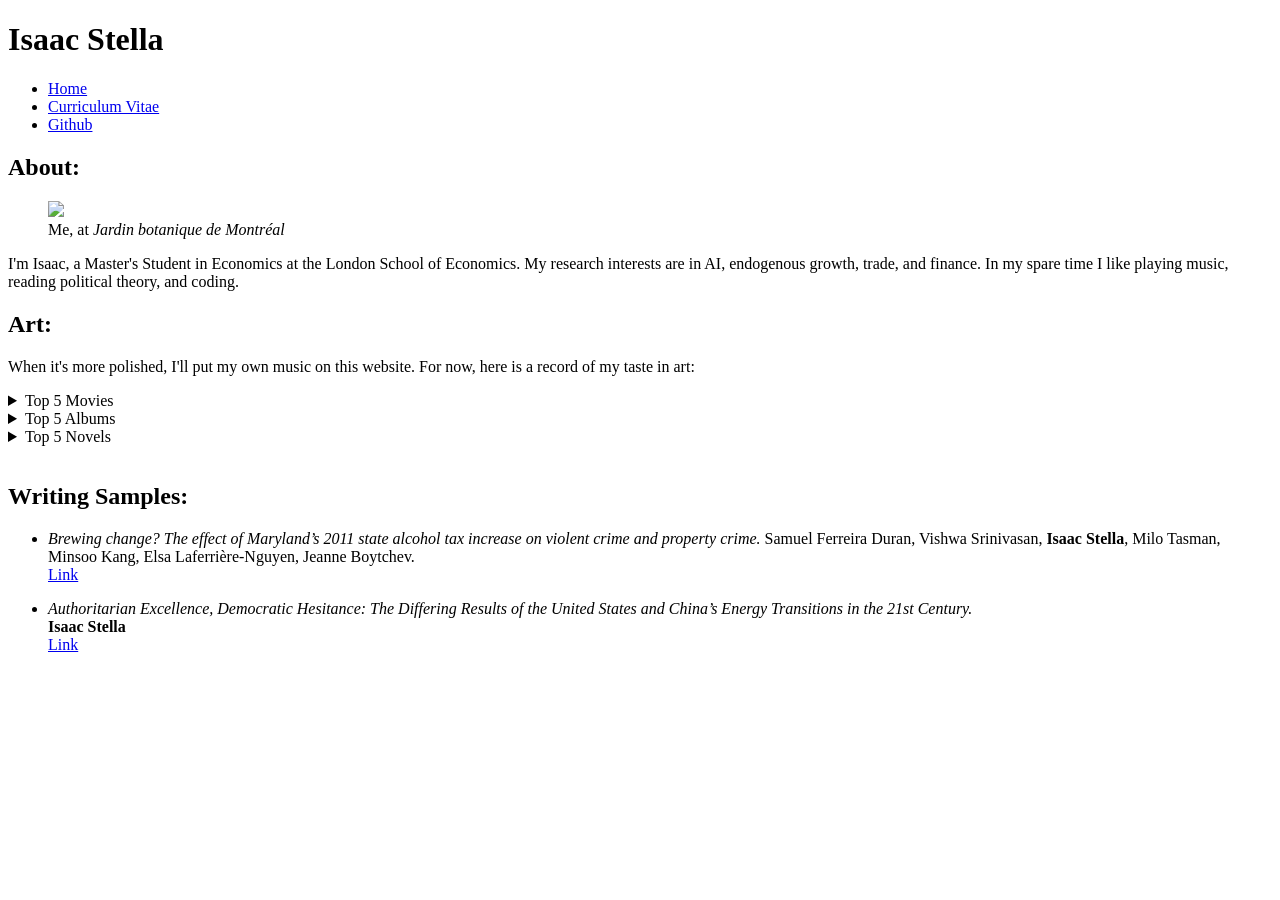
==== index.html @ fdb217d5 "Updated resume :)" ====
<!DOCTYPE html>
<html>
    <link href="style.css" rel="stylesheet" type="text/css">
    <script src="index.js"></script>
    <head>
        <title>Isaac Stella</title>
        <link rel="icon" type="images/x-icon" href="resources/fortier.webp">
    </head>
    <header>
        <h1>Isaac Stella</h1>
        <ul class="navbar">
            <li class="navitem"><a href="index.html">Home</a></li>
            <li class="navitem"><a href="resources/Isaac_Stella_Resume_So">Curriculum Vitae</a></li>
            <li class="navitem"><a href="https://github.com/HundredFlowersBloom">Github</a></li>
        </ul>
    </header>
    <body>
        <div class="row">
            <div class="column">
                <h2>About:</h2>
                <div class="box" id="metext">
                    <figure>
                         <img src="resources/DSC02557.webp" id="mepic">
                         <figcaption>Me, at <em>Jardin botanique de Montréal</em></figcaption>
                    </figure>
                    <p>
                        I'm Isaac, a Master's Student in Economics at the London School of Economics. 
                        My research interests are in AI, endogenous growth, trade, and finance. In my spare time I like playing music,
                        reading political theory, and coding.
                    </p>
                </div>
                <h2> Art:</h2>
                <div class="box">
                    <p>
                        When it's more polished, I'll put my own music on this website. For now, here is a record of my taste in art:
                    </p>
                    <details>
                        <summary>Top 5 Movies</summary>
                        <ul class="movielist">
                            <li><i>Persona</i> 
                                <span><img src="resources/movies/persona.webp"></span> (1966) dir. Ingmar Bergman
                            </li>
                            <li><i>Dr. Strangelove or: How I Learned to Stop Worrying and Love the Bomb</i> 
                                <span><img src="resources/movies/strangelove.jpg"></span> (1964) dir.
                            Stanley Kubrick
                            </li>
                            <li><i>The Graduate</i> 
                                <span><img src="resources/movies/graduate.jpg"></span> (1967) dir. Mike Nichols
                            </li>
                            <li><i>Yi Yi</i> 
                                <span><img src="resources/movies/YiYi.jpg"></span> (2000) dir. Edward Yang
                            </li>
                            <li><i>The Godfather</i> 
                                <span><img src="resources/movies/godfather.jpg"></span> (1972) dir. Francis Ford Coppola
                            </li>
                        </ul>
                    </details>
                    <details>
                        <summary>Top 5 Albums</summary>
                        <ul class="movielist">
                            <li><i>Deceit</i> 
                                <span><img src="resources/movies/deceit.jpg"></span> (1981) This Heat
                            </li>
                            <li><i>In a Silent Way</i> 
                                <span><img src="resources/movies/silent.jpg"></span> (1969) Miles Davis
                            </li>
                            <li><i>Pet Sounds</i> 
                                <span><img src="resources/movies/petsounds.jpg"></span> (1966) The Beach Boys
                            </li>
                            <li><i>The Black Saint and the Sinner Lady</i> 
                                <span><img src="resources/movies/blacksaint.jpg"></span> (1963) Charles Mingus
                            </li>
                            <li><i>Soundtracks for the Blind</i> 
                                <span><img src="resources/movies/soundtracks.jpg"></span> (1996) Swans
                            </li>
                        </ul>
                    </details>
                    <details>
                        <summary>Top 5 Novels</summary>
                        <ul class="movielist">
                            <li><i>The Sound and the Fury</i> 
                                 (1929) William Faulkner
                            </li>
                            <li><i>Ulysses</i>  (1922) James Joyce
                            </li>
                            <li><i>Wuthering Heights</i>  (1845) Emily Brontë
                            </li>
                            <li><i>The Sirens of Titan</i> (1959) Kurt Vonnegut
                            </li>
                            <li><i>Moby-Dick or, The Whale</i>  (1851) Herman Melville
                            </li>
                        </ul>
                    </details><br>
                </div>
            </div>
            <div class="column">
                <h2>Writing Samples:</h2>
                <div class="box">
                    <ul>
                        <li>
                            <em>Brewing change? The effect of Maryland’s 2011 state alcohol tax increase on violent crime and property crime.</em> 
                            Samuel Ferreira Duran, Vishwa Srinivasan, <b>Isaac Stella</b>, Milo Tasman, Minsoo Kang, Elsa Laferrière-Nguyen, Jeanne Boytchev.</b><br>
                            <a href="resources/Papers/Econometrics Paper.pdf">
                                Link</a>
                        </li>
                    </ul>
                    <ul>
                        <li>
                            <em>Authoritarian Excellence, Democratic Hesitance: The Differing Results of the United States and China’s Energy Transitions in the 21st Century.</em>
                            <br><b>Isaac Stella</b>
                            <br><a href="resources/Papers/POLI524 Final Project.pdf">Link</a>
                        </li>
                    </ul>
                </div>
            </div>
        </div>
    </body>
</html>
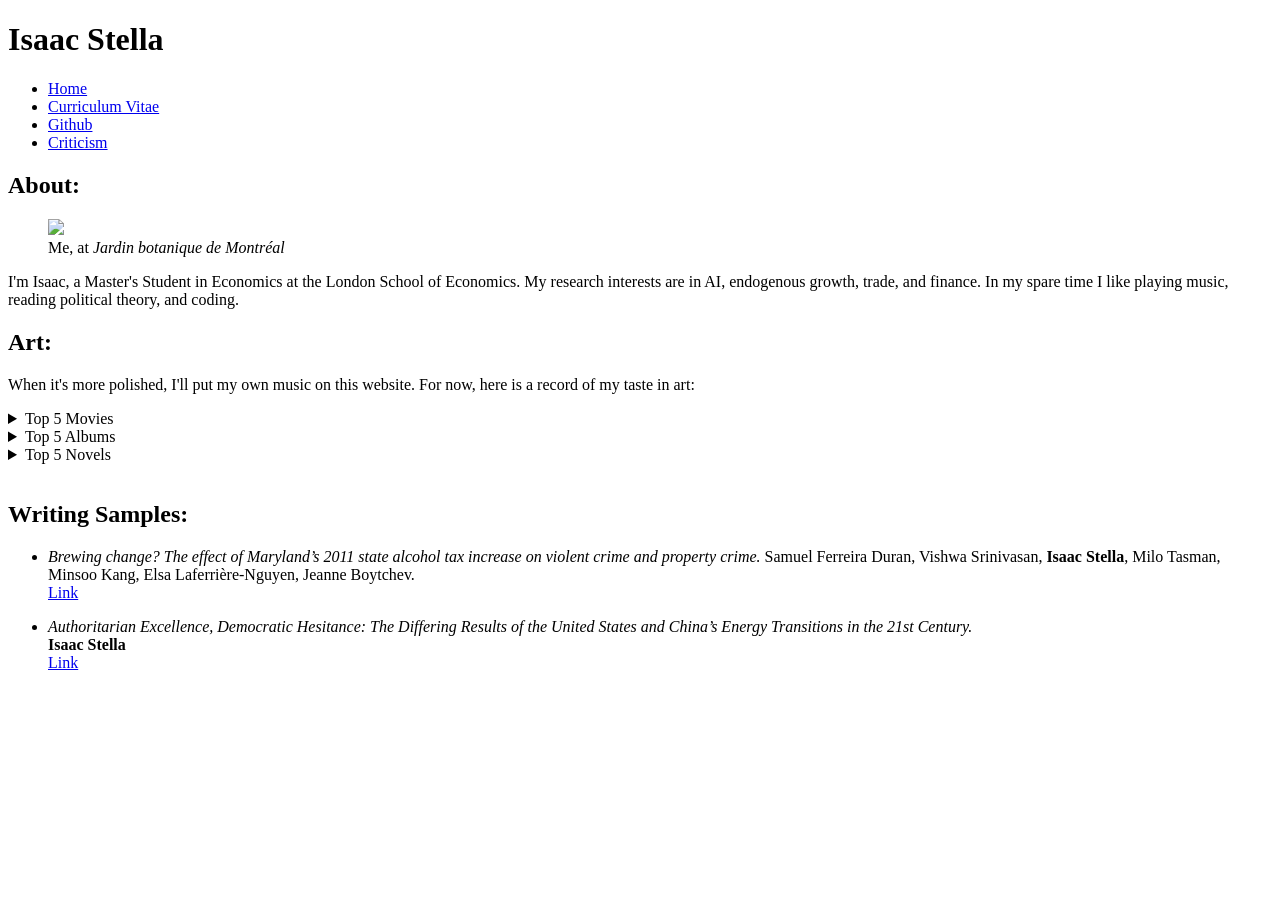
==== commit e2e1f441: "Add Criticism nav link, mark Home active, drop old dark-mode script" ====
--- a/index.html
+++ b/index.html
@@ -1,7 +1,6 @@
 <!DOCTYPE html>
 <html>
     <link href="style.css" rel="stylesheet" type="text/css">
-    <script src="index.js"></script>
     <head>
         <title>Isaac Stella</title>
         <link rel="icon" type="images/x-icon" href="resources/fortier.webp">
@@ -9,9 +8,10 @@
     <header>
         <h1>Isaac Stella</h1>
         <ul class="navbar">
-            <li class="navitem"><a href="index.html">Home</a></li>
-            <li class="navitem"><a href="resources/Isaac_Stella_Resume_So">Curriculum Vitae</a></li>
+            <li class="navitem"><a href="index.html" aria-current="page">Home</a></li>
+            <li class="navitem"><a href="resources/Isaac_Stella_Resume_So.pdf">Curriculum Vitae</a></li>
             <li class="navitem"><a href="https://github.com/HundredFlowersBloom">Github</a></li>
+            <li class="navitem"><a href="Reviews/ratings.html">Criticism</a></li>
         </ul>
     </header>
     <body>
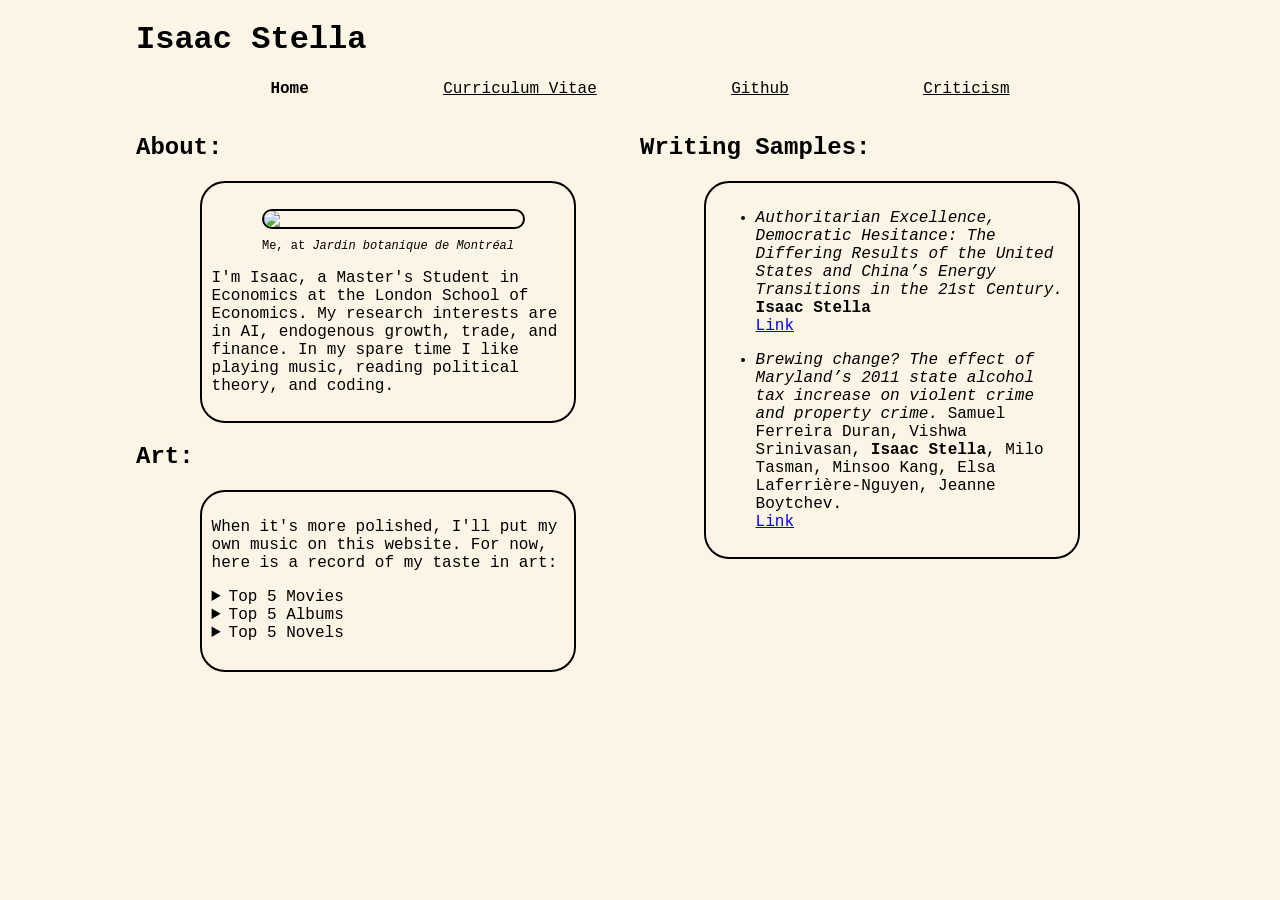
==== commit 8c32cba0: "switched the papers around" ====
--- a/index.html
+++ b/index.html
@@ -98,17 +98,17 @@
                 <div class="box">
                     <ul>
                         <li>
+                            <em>Authoritarian Excellence, Democratic Hesitance: The Differing Results of the United States and China’s Energy Transitions in the 21st Century.</em>
+                            <br><b>Isaac Stella</b>
+                            <br><a href="resources/Papers/POLI524 Final Project.pdf">Link</a>
+                        </li>
+                    </ul>
+                    <ul>
+                        <li>
                             <em>Brewing change? The effect of Maryland’s 2011 state alcohol tax increase on violent crime and property crime.</em> 
                             Samuel Ferreira Duran, Vishwa Srinivasan, <b>Isaac Stella</b>, Milo Tasman, Minsoo Kang, Elsa Laferrière-Nguyen, Jeanne Boytchev.</b><br>
                             <a href="resources/Papers/Econometrics Paper.pdf">
                                 Link</a>
-                        </li>
-                    </ul>
-                    <ul>
-                        <li>
-                            <em>Authoritarian Excellence, Democratic Hesitance: The Differing Results of the United States and China’s Energy Transitions in the 21st Century.</em>
-                            <br><b>Isaac Stella</b>
-                            <br><a href="resources/Papers/POLI524 Final Project.pdf">Link</a>
                         </li>
                     </ul>
                 </div>
--- a/style.css
+++ b/style.css
@@ -0,0 +1,90 @@
+html {
+    width: 80%;
+    margin: auto;
+    font-family: 'Courier New', Courier, monospace;
+    background-color: #FCF5E5;
+    color: #000000;
+    transition: background-color 1s ease-in,
+                color 1s ease-in-out;
+}
+
+.navbar a { color: inherit; }
+.navbar a[aria-current="page"] { font-weight: bold; text-decoration: none; }
+
+.navbar {
+    display: flex;
+    justify-content: space-evenly;
+    list-style-type: none;
+    padding: 0;
+}
+
+.navbar li {
+    display: inline;
+}
+
+.column {
+    float: left;
+    width: 50%;
+}
+
+.row:after {
+    content: "";
+    display: table;
+    clear: both;
+}
+
+.box {
+    width: 70%;
+    margin: auto;
+    font-size: medium;
+    border-radius: 25px;
+    border-color: black;
+    border: 2px solid;
+    padding: 10px;
+}
+
+figcaption {
+    text-align: center;
+    font-size: 12px;
+}
+
+figure img {
+    border-radius: 25%;
+    display: block;
+    margin: 10px;
+    width: 95%;
+    border: 2px solid;
+    border-radius: 10px;
+}
+
+/* .movie {
+    display: inline-block;
+    width: 20%;
+    padding: 5px;
+    margin: auto;
+    vertical-align: top;
+}
+
+.movie > img {
+    object-fit: contain;
+    max-width: 100%;
+} */
+
+.movielist li span {
+    position: right;
+    display: none;
+    float:right;
+    z-index: 99;
+}
+
+.movielist li span img {
+    height: 300px;
+}
+
+.movielist li:hover span {
+    display: block;
+} 
+
+#sitetext {
+    text-align: center;
+}
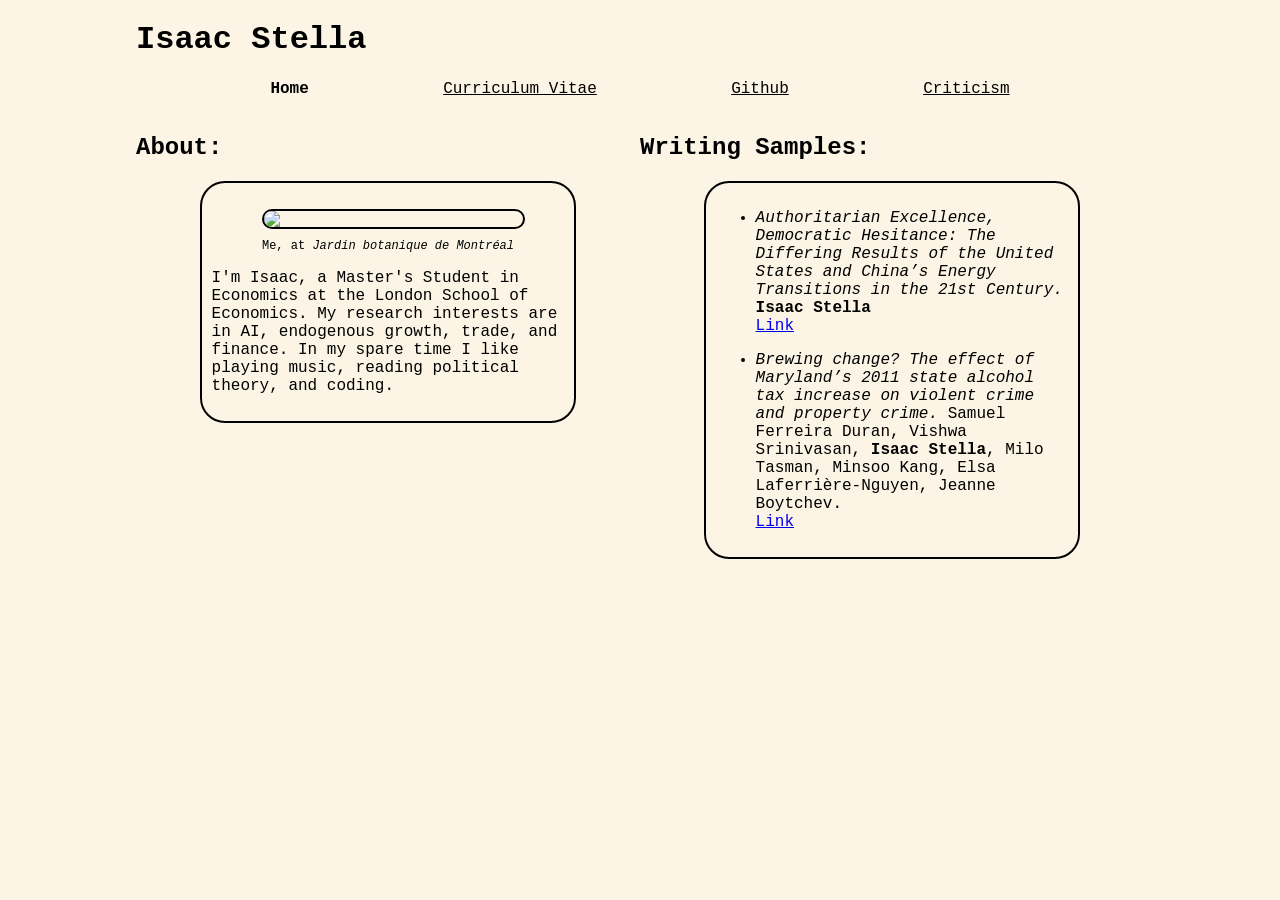
==== commit 9eb61992: "Removed art opinions from home page for now" ====
--- a/index.html
+++ b/index.html
@@ -29,7 +29,7 @@
                         reading political theory, and coding.
                     </p>
                 </div>
-                <h2> Art:</h2>
+                <!-- <h2> Art:</h2>
                 <div class="box">
                     <p>
                         When it's more polished, I'll put my own music on this website. For now, here is a record of my taste in art:
@@ -91,7 +91,7 @@
                             </li>
                         </ul>
                     </details><br>
-                </div>
+                </div> -->
             </div>
             <div class="column">
                 <h2>Writing Samples:</h2>
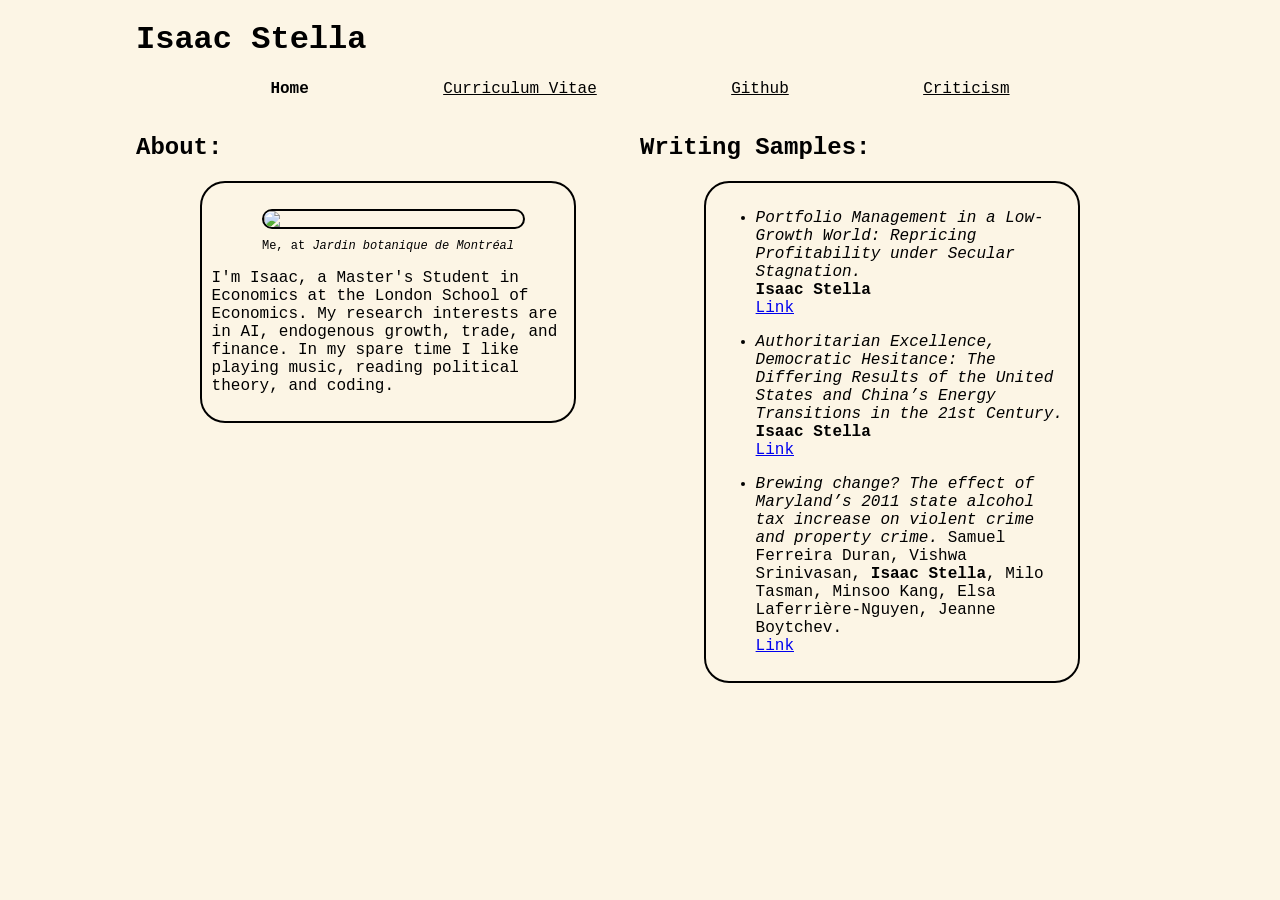
==== commit 725902a1: "Added LSE Dissertation" ====
--- a/index.html
+++ b/index.html
@@ -29,73 +29,17 @@
                         reading political theory, and coding.
                     </p>
                 </div>
-                <!-- <h2> Art:</h2>
-                <div class="box">
-                    <p>
-                        When it's more polished, I'll put my own music on this website. For now, here is a record of my taste in art:
-                    </p>
-                    <details>
-                        <summary>Top 5 Movies</summary>
-                        <ul class="movielist">
-                            <li><i>Persona</i> 
-                                <span><img src="resources/movies/persona.webp"></span> (1966) dir. Ingmar Bergman
-                            </li>
-                            <li><i>Dr. Strangelove or: How I Learned to Stop Worrying and Love the Bomb</i> 
-                                <span><img src="resources/movies/strangelove.jpg"></span> (1964) dir.
-                            Stanley Kubrick
-                            </li>
-                            <li><i>The Graduate</i> 
-                                <span><img src="resources/movies/graduate.jpg"></span> (1967) dir. Mike Nichols
-                            </li>
-                            <li><i>Yi Yi</i> 
-                                <span><img src="resources/movies/YiYi.jpg"></span> (2000) dir. Edward Yang
-                            </li>
-                            <li><i>The Godfather</i> 
-                                <span><img src="resources/movies/godfather.jpg"></span> (1972) dir. Francis Ford Coppola
-                            </li>
-                        </ul>
-                    </details>
-                    <details>
-                        <summary>Top 5 Albums</summary>
-                        <ul class="movielist">
-                            <li><i>Deceit</i> 
-                                <span><img src="resources/movies/deceit.jpg"></span> (1981) This Heat
-                            </li>
-                            <li><i>In a Silent Way</i> 
-                                <span><img src="resources/movies/silent.jpg"></span> (1969) Miles Davis
-                            </li>
-                            <li><i>Pet Sounds</i> 
-                                <span><img src="resources/movies/petsounds.jpg"></span> (1966) The Beach Boys
-                            </li>
-                            <li><i>The Black Saint and the Sinner Lady</i> 
-                                <span><img src="resources/movies/blacksaint.jpg"></span> (1963) Charles Mingus
-                            </li>
-                            <li><i>Soundtracks for the Blind</i> 
-                                <span><img src="resources/movies/soundtracks.jpg"></span> (1996) Swans
-                            </li>
-                        </ul>
-                    </details>
-                    <details>
-                        <summary>Top 5 Novels</summary>
-                        <ul class="movielist">
-                            <li><i>The Sound and the Fury</i> 
-                                 (1929) William Faulkner
-                            </li>
-                            <li><i>Ulysses</i>  (1922) James Joyce
-                            </li>
-                            <li><i>Wuthering Heights</i>  (1845) Emily Brontë
-                            </li>
-                            <li><i>The Sirens of Titan</i> (1959) Kurt Vonnegut
-                            </li>
-                            <li><i>Moby-Dick or, The Whale</i>  (1851) Herman Melville
-                            </li>
-                        </ul>
-                    </details><br>
-                </div> -->
             </div>
             <div class="column">
                 <h2>Writing Samples:</h2>
                 <div class="box">
+                    <ul>
+                        <li>
+                            <em>Portfolio Management in a Low-Growth World: Repricing Profitability under Secular Stagnation.</em>
+                            <br><b>Isaac Stella</b>
+                            <br><a href="resources/Papers/FM445.pdf">Link</a>
+                        </li>
+                    </ul>
                     <ul>
                         <li>
                             <em>Authoritarian Excellence, Democratic Hesitance: The Differing Results of the United States and China’s Energy Transitions in the 21st Century.</em>
@@ -107,7 +51,7 @@
                         <li>
                             <em>Brewing change? The effect of Maryland’s 2011 state alcohol tax increase on violent crime and property crime.</em> 
                             Samuel Ferreira Duran, Vishwa Srinivasan, <b>Isaac Stella</b>, Milo Tasman, Minsoo Kang, Elsa Laferrière-Nguyen, Jeanne Boytchev.</b><br>
-                            <a href="resources/Papers/Econometrics Paper.pdf">
+                            <a href="resources/Papers/Isaac_Stella_LSE_Dissertation.pdf">
                                 Link</a>
                         </li>
                     </ul>
